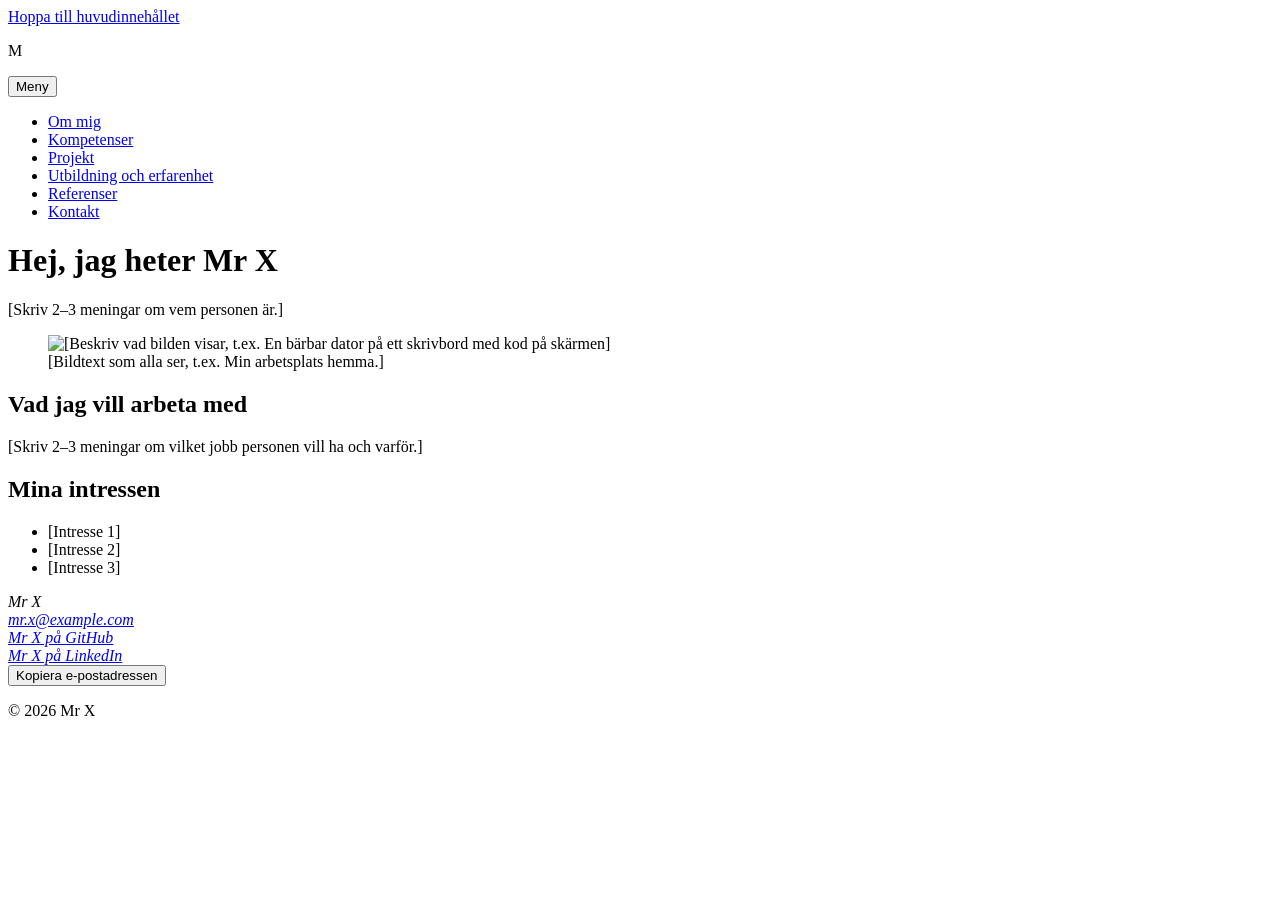
==== index.html @ fcbe1d84 "Bygg startsidan Om mig" ====
<!DOCTYPE html>
<html lang="sv">
<head>
    <meta charset="UTF-8">
    <meta name="viewport" content="width=device-width, initial-scale=1.0">
    <title>Om mig – M, webbutvecklare</title>
    <meta name="description" content="M är en blivande webbutvecklare. Läs om mig, mina kompetenser och mina projekt.">
    <link rel="stylesheet" href="css/style.css">
    <script src="js/script.js" defer></script>
</head>
<body>
        <a href="#main-content" class="skip-link">Hoppa till huvudinnehållet</a>

    <header class="site-header">
        <p class="site-header__name">M</p>

        <!-- JS: Knappen visar och döljer menyn på mobilen.
             ACTION: toggle-menu (vad ska hända)
             DATA: data-menu-name="main" (vilken meny)
             TARGET: listan med data-js-target="nav-list" (var det syns) -->
        <button type="button" class="main-nav__toggle"
                aria-expanded="true" aria-controls="nav-list"
                data-js-action="toggle-menu"
                data-menu-name="main">
            Meny
        </button>

        <nav class="main-nav" aria-label="Huvudmeny">
            <ul class="main-nav__list" id="nav-list" data-js-target="nav-list">
                <li class="main-nav__item"><a class="main-nav__link main-nav__link--active" href="index.html" aria-current="page">Om mig</a></li>
                <li class="main-nav__item"><a class="main-nav__link" href="kompetenser.html">Kompetenser</a></li>
                <li class="main-nav__item"><a class="main-nav__link" href="projekt.html">Projekt</a></li>
                <li class="main-nav__item"><a class="main-nav__link" href="utbildning.html">Utbildning och erfarenhet</a></li>
                <li class="main-nav__item"><a class="main-nav__link" href="referenser.html">Referenser</a></li>
                <li class="main-nav__item"><a class="main-nav__link" href="kontakt.html">Kontakt</a></li>
            </ul>
        </nav>
    </header>
        <main id="main-content" class="about">
        <h1 class="about__title">Hej, jag heter Mr X</h1>
        <p class="about__intro">[Skriv 2–3 meningar om vem personen är.]</p>

        <figure class="about__figure">
            <img class="about__image" src="images/profil.jpg"
                 alt="[Beskriv vad bilden visar, t.ex. En bärbar dator på ett skrivbord med kod på skärmen]"
                 width="600" height="400">
            <figcaption class="about__caption">[Bildtext som alla ser, t.ex. Min arbetsplats hemma.]</figcaption>
        </figure>

        <section class="about__section" aria-labelledby="goal-title">
            <h2 class="about__subtitle" id="goal-title">Vad jag vill arbeta med</h2>
            <p class="about__text">[Skriv 2–3 meningar om vilket jobb personen vill ha och varför.]</p>
        </section>

        <section class="about__section" aria-labelledby="interests-title">
            <h2 class="about__subtitle" id="interests-title">Mina intressen</h2>
            <ul class="about__list">
                <li class="about__item">[Intresse 1]</li>
                <li class="about__item">[Intresse 2]</li>
                <li class="about__item">[Intresse 3]</li>
            </ul>
        </section>
    </main>
        <footer class="site-footer">
        <address class="site-footer__address">
            Mr X<br>
            <a class="site-footer__link" href="mailto:mr.x@example.com">mr.x@example.com</a><br>
            <a class="site-footer__link" href="https://github.com">Mr X på GitHub</a><br>
            <a class="site-footer__link" href="https://www.linkedin.com">Mr X på LinkedIn</a>
        </address>

        <!-- JS: När man klickar på knappen ska e-postadressen kopieras.
             ACTION: copy-email, DATA: data-email, TARGET: copy-status -->
        <button type="button" class="site-footer__action"
                data-js-action="copy-email"
                data-email="mr.x@example.com">
            Kopiera e-postadressen
        </button>
        <p class="site-footer__status" data-js-target="copy-status" aria-live="polite"></p>

        <p class="site-footer__copyright">© 2026 Mr X</p>
    </footer>

</body>
</html>
---- css/style.css ----
/* Portfolio – stilar */
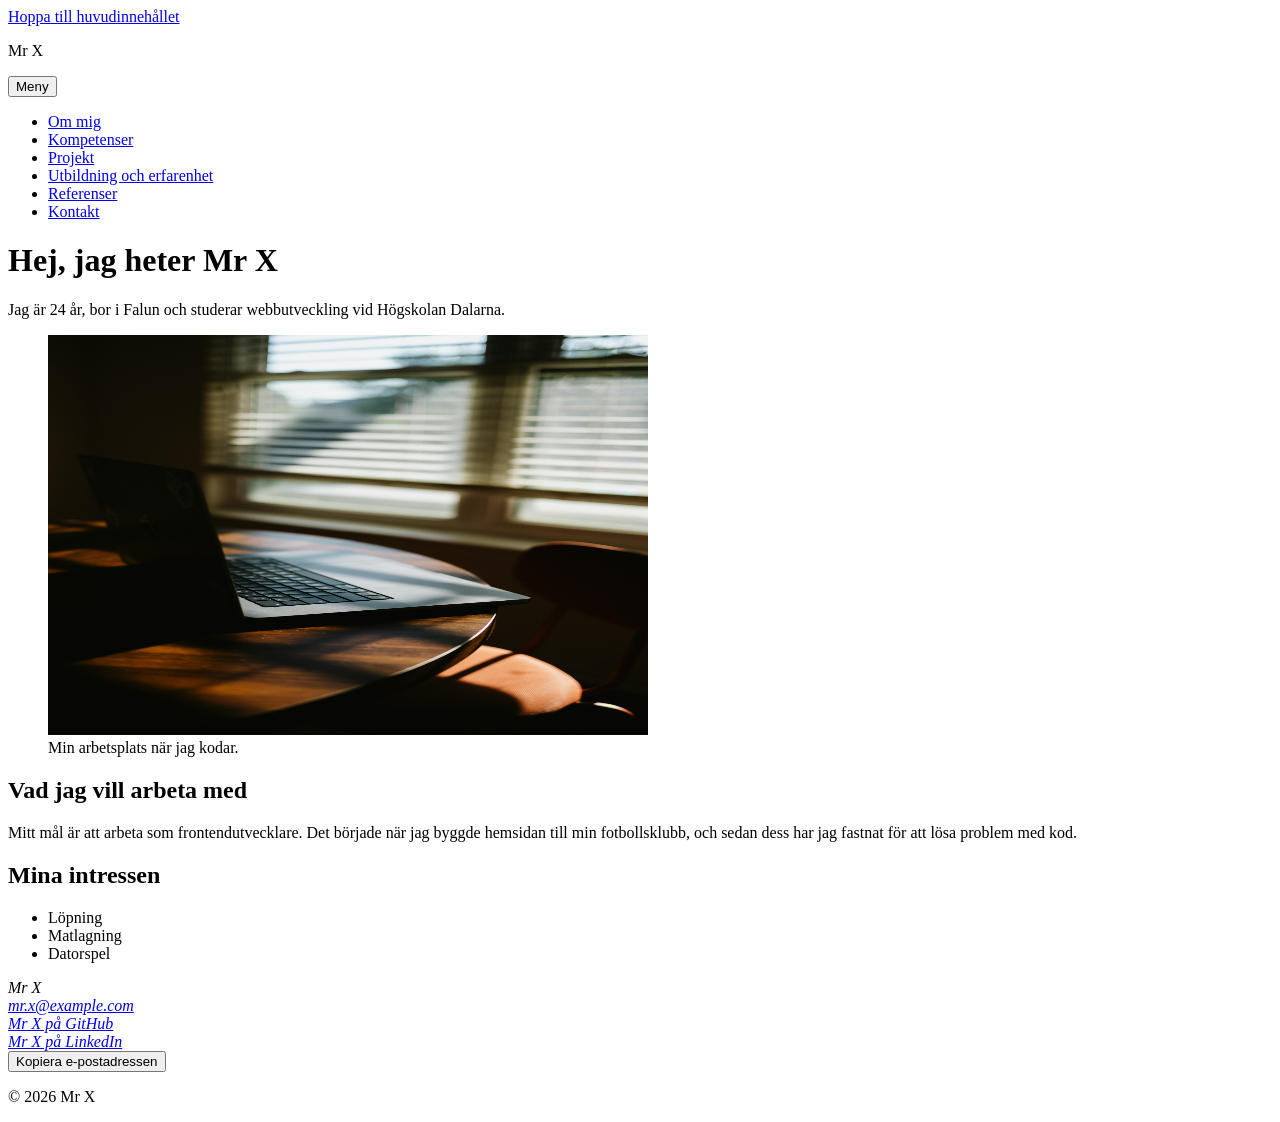
==== commit abffc074: "Lägg till profilbild och innehåll på Om mig" ====
--- a/index.html
+++ b/index.html
@@ -3,8 +3,8 @@
 <head>
     <meta charset="UTF-8">
     <meta name="viewport" content="width=device-width, initial-scale=1.0">
-    <title>Om mig – M, webbutvecklare</title>
-    <meta name="description" content="M är en blivande webbutvecklare. Läs om mig, mina kompetenser och mina projekt.">
+    <title>Om mig – Mr X, webbutvecklare</title>
+    <meta name="description" content="Mr X är en blivande webbutvecklare. Läs om mig, mina kompetenser och mina projekt.">
     <link rel="stylesheet" href="css/style.css">
     <script src="js/script.js" defer></script>
 </head>
@@ -12,7 +12,7 @@
         <a href="#main-content" class="skip-link">Hoppa till huvudinnehållet</a>
 
     <header class="site-header">
-        <p class="site-header__name">M</p>
+        <p class="site-header__name">Mr X</p>
 
         <!-- JS: Knappen visar och döljer menyn på mobilen.
              ACTION: toggle-menu (vad ska hända)
@@ -36,28 +36,28 @@
             </ul>
         </nav>
     </header>
-        <main id="main-content" class="about">
+               <main id="main-content" class="about">
         <h1 class="about__title">Hej, jag heter Mr X</h1>
-        <p class="about__intro">[Skriv 2–3 meningar om vem personen är.]</p>
+        <p class="about__intro">Jag är 24 år, bor i Falun och studerar webbutveckling vid Högskolan Dalarna.</p>
 
         <figure class="about__figure">
             <img class="about__image" src="images/profil.jpg"
-                 alt="[Beskriv vad bilden visar, t.ex. En bärbar dator på ett skrivbord med kod på skärmen]"
+                 alt="Bärbar dator på ett skrivbord med kod på skärmen"
                  width="600" height="400">
-            <figcaption class="about__caption">[Bildtext som alla ser, t.ex. Min arbetsplats hemma.]</figcaption>
+            <figcaption class="about__caption">Min arbetsplats när jag kodar.</figcaption>
         </figure>
 
         <section class="about__section" aria-labelledby="goal-title">
             <h2 class="about__subtitle" id="goal-title">Vad jag vill arbeta med</h2>
-            <p class="about__text">[Skriv 2–3 meningar om vilket jobb personen vill ha och varför.]</p>
+            <p class="about__text">Mitt mål är att arbeta som frontendutvecklare. Det började när jag byggde hemsidan till min fotbollsklubb, och sedan dess har jag fastnat för att lösa problem med kod.</p>
         </section>
 
         <section class="about__section" aria-labelledby="interests-title">
             <h2 class="about__subtitle" id="interests-title">Mina intressen</h2>
             <ul class="about__list">
-                <li class="about__item">[Intresse 1]</li>
-                <li class="about__item">[Intresse 2]</li>
-                <li class="about__item">[Intresse 3]</li>
+                <li class="about__item">Löpning</li>
+                <li class="about__item">Matlagning</li>
+                <li class="about__item">Datorspel</li>
             </ul>
         </section>
     </main>
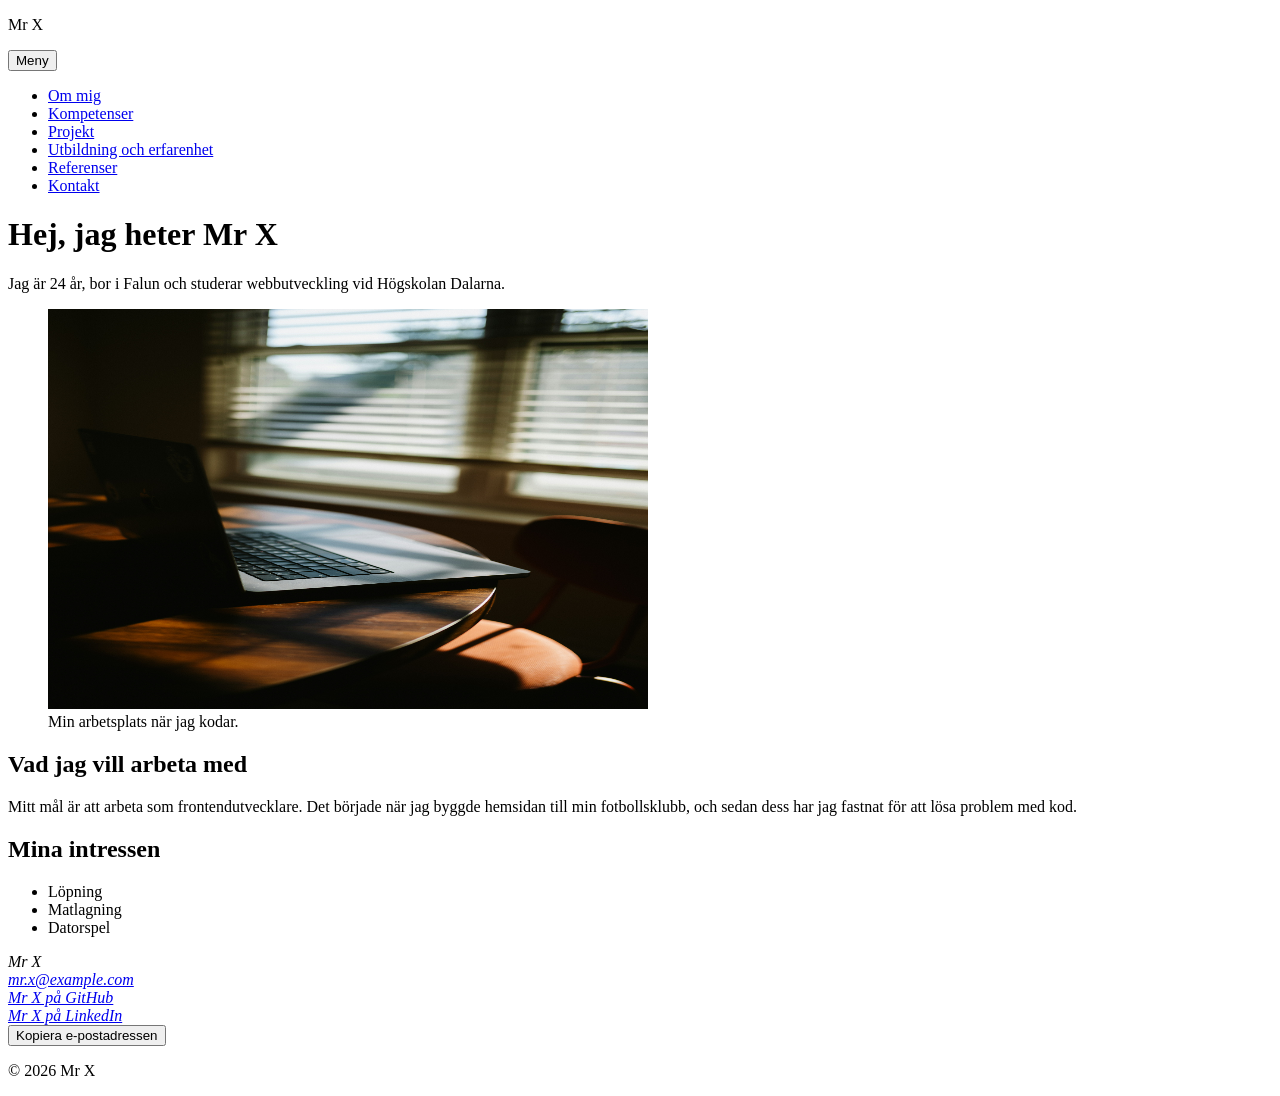
==== commit c235a122: "Rätta badge och GitHub-länkar" ====
--- a/index.html
+++ b/index.html
@@ -65,7 +65,7 @@
         <address class="site-footer__address">
             Mr X<br>
             <a class="site-footer__link" href="mailto:mr.x@example.com">mr.x@example.com</a><br>
-            <a class="site-footer__link" href="https://github.com">Mr X på GitHub</a><br>
+            <a class="site-footer__link" href="https://github.com/Mohanad210/portfolio">Mr X på GitHub</a><br>
             <a class="site-footer__link" href="https://www.linkedin.com">Mr X på LinkedIn</a>
         </address>
 
--- a/css/style.css
+++ b/css/style.css
@@ -0,0 +1,59 @@
+/* =========================================================
+   css/style.css – UTSEENDE
+   CSS använder BARA klasser (BEM). Aldrig id, data-js-* eller taggnamn.
+   Reglerna får vara tomma enligt uppgiften.
+   Block = komponent, block__element = del av den, --modifier = variant.
+   ========================================================= */
+
+/* BLOCK: skip-link – hopplänken.
+   Döljs tills man trycker Tab (WCAG 2.4.1 och 2.4.7) */
+.skip-link { position: absolute; left: -9999px; }
+.skip-link:focus { left: 10px; top: 10px; outline: 3px solid #1565c0; }
+
+/* BLOCK: site-header – sidhuvudet */
+.site-header { }
+.site-header__name { }
+
+/* BLOCK: main-nav – huvudmenyn */
+.main-nav { }
+.main-nav__toggle { }
+.main-nav__list { }
+.main-nav__item { }
+.main-nav__link { }
+.main-nav__link--active { }      /* MODIFIER: aktuell sida */
+
+/* BLOCK: about – Om mig */
+.about { }
+.about__title { }
+.about__intro { }
+.about__figure { }
+.about__image { }
+.about__caption { }
+.about__section { }
+.about__subtitle { }
+.about__text { }
+.about__list { }
+.about__item { }
+
+/* BLOCK: skills – Kompetenser */
+.skills { }
+.skills__title { }
+.skills__intro { }
+.skills__section { }
+.skills__subtitle { }
+.skills__list { }
+.skills__item { }
+
+/* BLOCK: skills-table – tabellen över kompetenser */
+.skills-table { }
+.skills-table__caption { }
+.skills-table__heading { }
+.skills-table__cell { }
+
+/* BLOCK: site-footer – sidfoten */
+.site-footer { }
+.site-footer__address { }
+.site-footer__link { }
+.site-footer__action { }
+.site-footer__status { }
+.site-footer__copyright { }
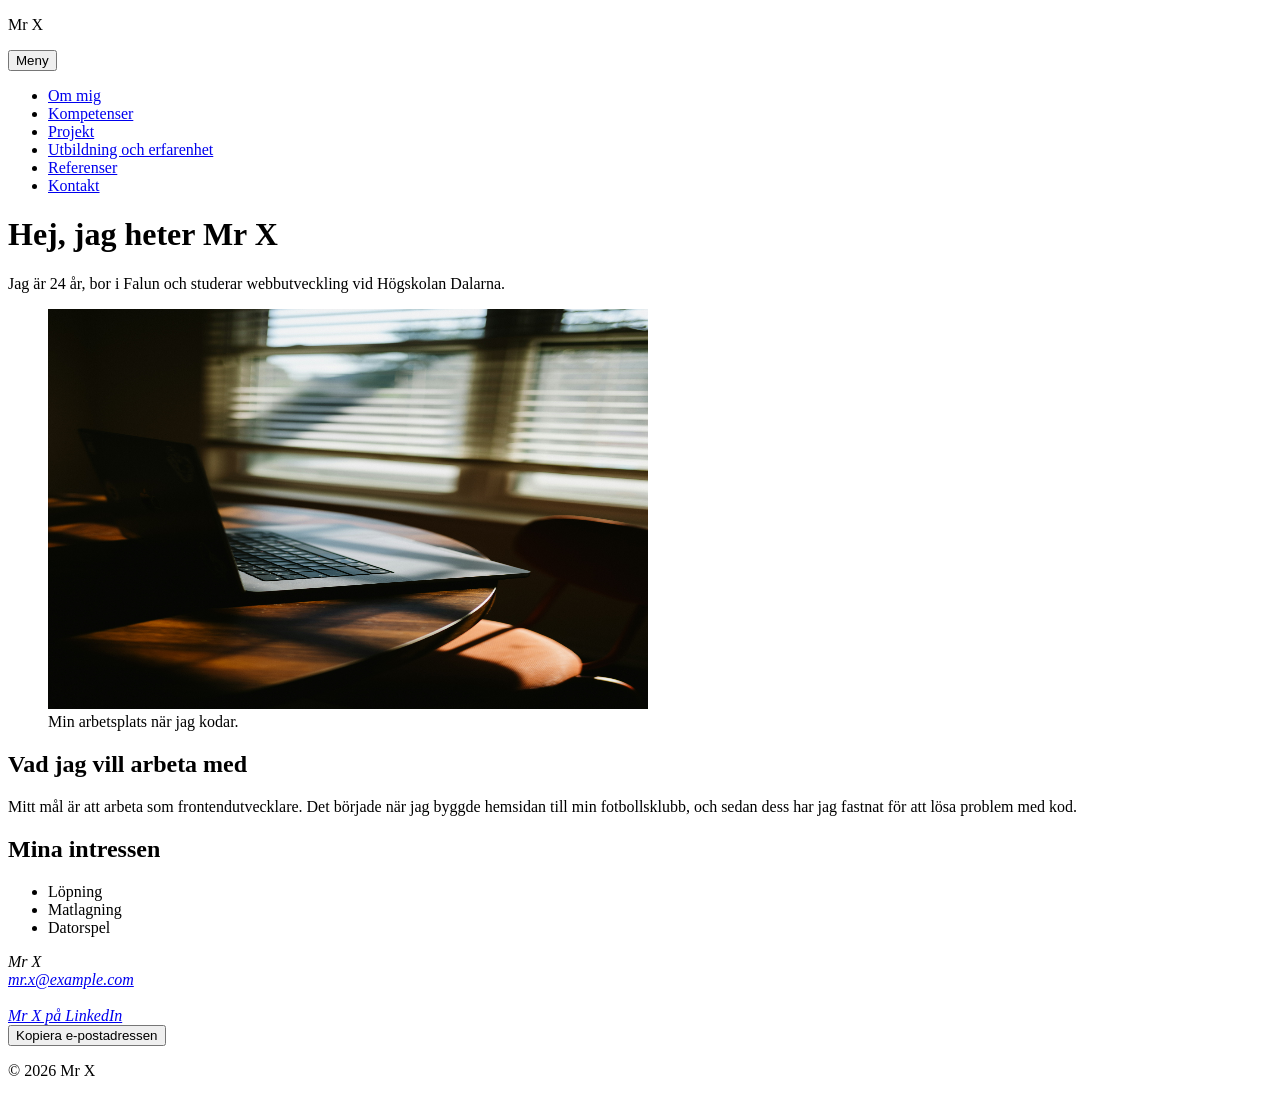
==== commit 019ed542: "Förtydliga GitHub-länken i sidfoten" ====
--- a/index.html
+++ b/index.html
@@ -65,7 +65,7 @@
         <address class="site-footer__address">
             Mr X<br>
             <a class="site-footer__link" href="mailto:mr.x@example.com">mr.x@example.com</a><br>
-            <a class="site-footer__link" href="https://github.com/Mohanad210/portfolio">Mr X på GitHub</a><br>
+            <a class="site-footer__link" href="https://github.com/Mohanad210/portfolio"Koden till portfolion på GitHub</a><br>
             <a class="site-footer__link" href="https://www.linkedin.com">Mr X på LinkedIn</a>
         </address>
 
--- a/css/style.css
+++ b/css/style.css
@@ -56,4 +56,40 @@
 .site-footer__link { }
 .site-footer__action { }
 .site-footer__status { }
-.site-footer__copyright { }+.site-footer__copyright { }
+
+/* BLOCK: references – Referenser */
+.references { }
+.references__title { }
+.references__intro { }
+
+/* BLOCK: reference-card – ett omdöme */
+.reference-card { }
+.reference-card__title { }
+.reference-card__quote { }
+.reference-card__author { }
+
+/* BLOCK: contact – Kontakt */
+.contact { }
+.contact__title { }
+
+/* BLOCK: contact-links – kontaktlänkar */
+.contact-links { }
+.contact-links__title { }
+.contact-links__list { }
+.contact-links__item { }
+.contact-links__link { }
+
+/* BLOCK: contact-form – kontaktformuläret */
+.contact-form { }
+.contact-form__title { }
+.contact-form__form { }
+.contact-form__field { }
+.contact-form__label { }
+.contact-form__input { }
+.contact-form__input--large { }  /* MODIFIER: högre textruta */
+.contact-form__fieldset { }
+.contact-form__legend { }
+.contact-form__option { }
+.contact-form__counter { }
+.contact-form__submit { }
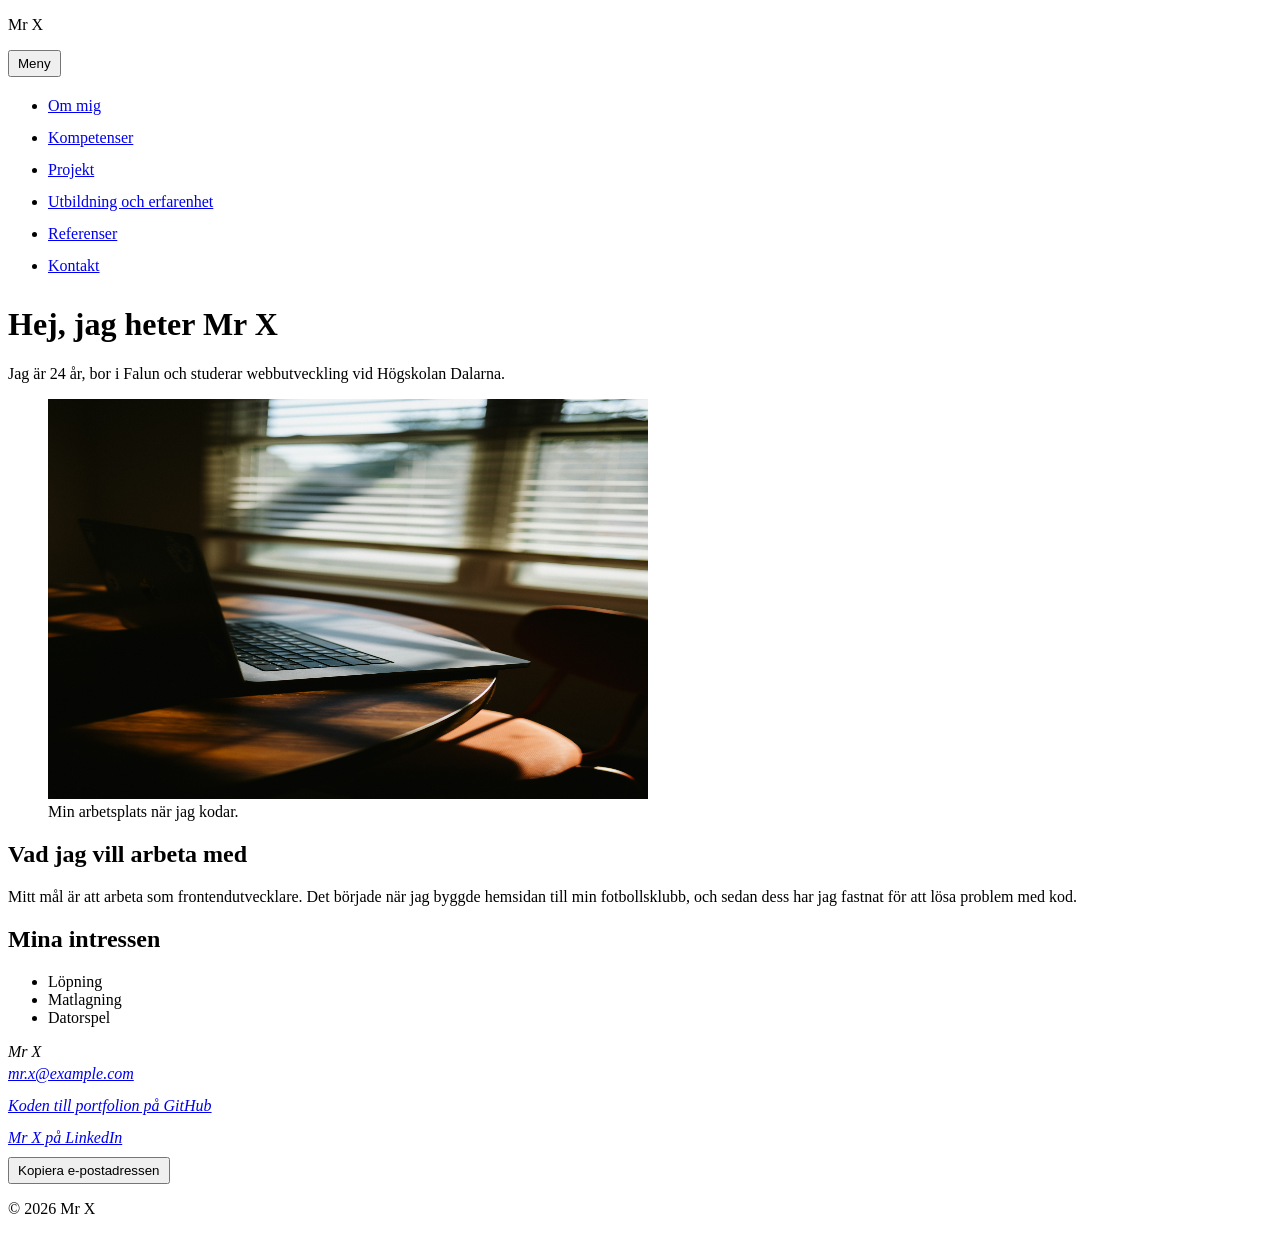
==== commit 98b1da39: "Rätta alt-text och länk i sidfoten efter testerna" ====
--- a/index.html
+++ b/index.html
@@ -42,7 +42,7 @@
 
         <figure class="about__figure">
             <img class="about__image" src="images/profil.jpg"
-                 alt="Bärbar dator på ett skrivbord med kod på skärmen"
+                 alt="Bärbar dator på ett runt träbord framför ett fönster med persienner"
                  width="600" height="400">
             <figcaption class="about__caption">Min arbetsplats när jag kodar.</figcaption>
         </figure>
@@ -65,7 +65,7 @@
         <address class="site-footer__address">
             Mr X<br>
             <a class="site-footer__link" href="mailto:mr.x@example.com">mr.x@example.com</a><br>
-            <a class="site-footer__link" href="https://github.com/Mohanad210/portfolio"Koden till portfolion på GitHub</a><br>
+            <a class="site-footer__link" href="https://github.com/Mohanad210/portfolio">Koden till portfolion på GitHub</a><br>
             <a class="site-footer__link" href="https://www.linkedin.com">Mr X på LinkedIn</a>
         </address>
 
--- a/css/style.css
+++ b/css/style.css
@@ -92,4 +92,61 @@
 .contact-form__legend { }
 .contact-form__option { }
 .contact-form__counter { }
-.contact-form__submit { }+.contact-form__submit { }
+
+/* BLOCK: thank-you – svaret i tack.php */
+.thank-you { }
+.thank-you__title { }
+.thank-you__text { }
+.thank-you__link { }
+
+/* BLOCK: projects – Projekt */
+.projects { }
+.projects__title { }
+.projects__intro { }
+
+/* BLOCK: project-card – ett projektkort */
+.project-card { }
+.project-card--featured { }      /* MODIFIER: utvalt projekt */
+.project-card__title { }
+.project-card__badge { }
+.project-card__image { }
+.project-card__text { }
+.project-card__action { }
+.project-card__details { }
+.project-card__link { }
+
+/* BLOCK: resume – Utbildning och erfarenhet */
+.resume { }
+.resume__title { }
+.resume__section { }
+.resume__subtitle { }
+
+/* BLOCK: timeline – en lista med händelser i tidsordning */
+.timeline { }
+.timeline__item { }
+.timeline__title { }
+.timeline__date { }
+.timeline__text { }
+
+/* =========================================================
+   Klickytor minst 24 x 24 px (WCAG 2.5.8 Target Size)
+   Gäller alla länkar och knappar på sidorna.
+   ========================================================= */
+.main-nav__link,
+.site-footer__link,
+.contact-links__link,
+.project-card__link,
+.thank-you__link {
+    display: inline-block;
+    min-height: 24px;
+    padding: 4px 0;
+}
+
+.main-nav__toggle,
+.site-footer__action,
+.project-card__action,
+.contact-form__submit {
+    min-height: 24px;
+    padding: 4px 8px;
+}
